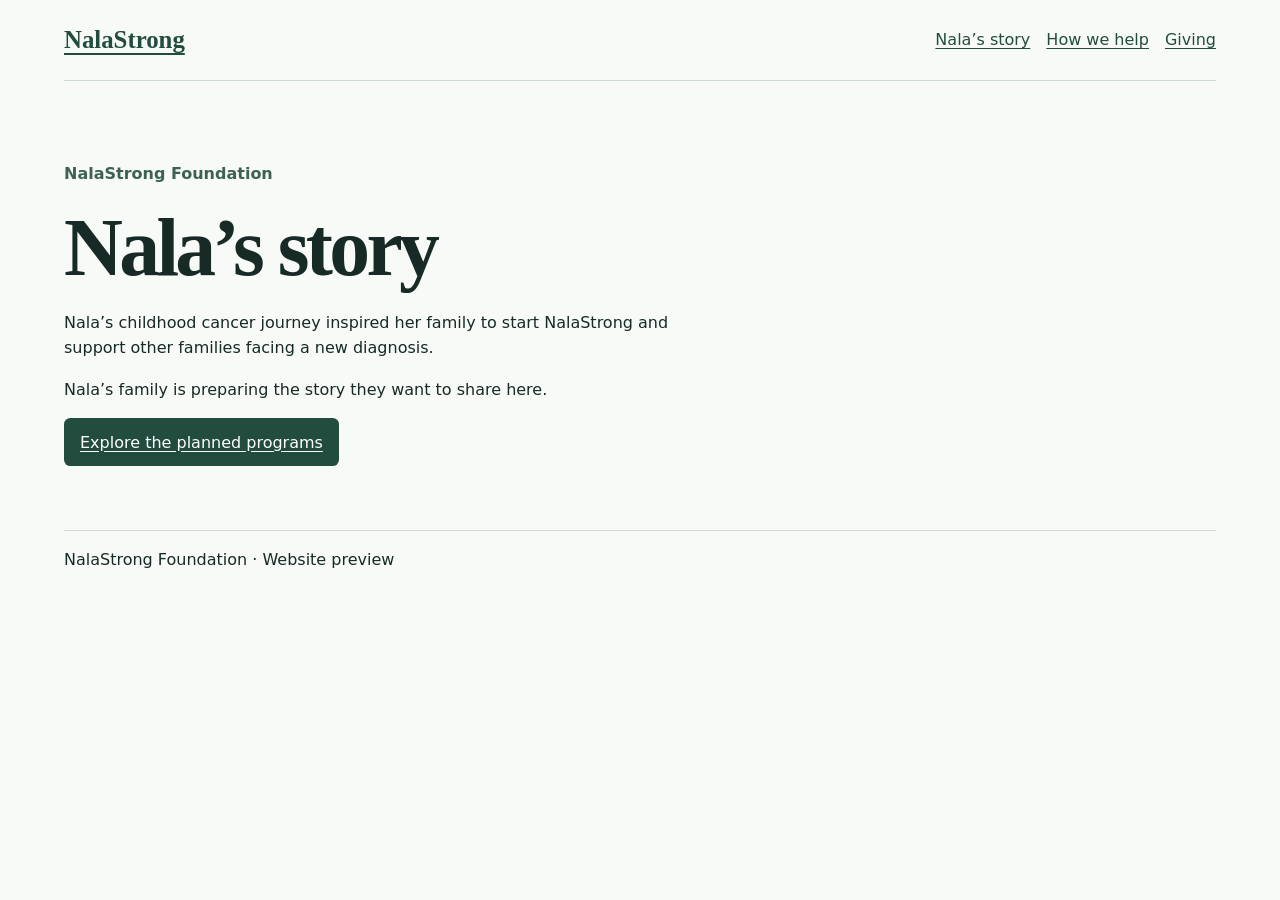
==== preview/story.html @ 6846f9ca "Initial NalaStrong website and finance portal" ====
<!doctype html>
<html lang="en">
<head>
<meta charset="utf-8">
<meta name="viewport" content="width=device-width, initial-scale=1">
<meta name="robots" content="noindex">
<title>Nala’s Story | NalaStrong Foundation</title>
<link rel="stylesheet" href="style.css">
</head>
<body>
<a class="skip" href="#main">Skip to content</a>
<header><a class="brand" href="index.html">NalaStrong</a><nav aria-label="Main navigation"><a href="story.html" aria-current="page">Nala’s story</a><a href="index.html#programs">How we help</a><a href="index.html#giving">Giving</a></nav></header>
<main id="main"><section class="story"><p class="eyebrow">NalaStrong Foundation</p><h1>Nala’s story</h1><p>Nala’s childhood cancer journey inspired her family to start NalaStrong and support other families facing a new diagnosis.</p><p>Nala’s family is preparing the story they want to share here.</p><a class="button" href="index.html#programs">Explore the planned programs</a></section></main>
<footer>NalaStrong Foundation · Website preview</footer>
</body>
</html>
---- preview/style.css ----
:root {
  color-scheme: light;
  font-family: system-ui, sans-serif;
  color: #182a25;
  background: #f7faf7;
  line-height: 1.6;
}
* { box-sizing: border-box; }
body { margin: 0; }
header, main, footer { width: min(72rem, calc(100% - 2rem)); margin-inline: auto; }
header, nav { display: flex; align-items: center; flex-wrap: wrap; gap: 1rem; }
header { justify-content: space-between; padding-block: 1.25rem; border-bottom: 1px solid #ccdcd0; }
a { color: #224d3e; text-underline-offset: .2em; }
a:focus-visible { outline: 3px solid #805026; outline-offset: 4px; }
.brand { font-family: Georgia, serif; font-size: 1.55rem; font-weight: bold; }
.skip { position: absolute; left: -100rem; }
.skip:focus { left: 1rem; top: 1rem; background: white; padding: .5rem; }
section { padding-block: clamp(2rem, 5vw, 4rem); }
.hero, .cards { display: grid; gap: 1.25rem; }
.hero { grid-template-columns: 3fr 2fr; align-items: center; }
.cards { grid-template-columns: repeat(3, 1fr); }
h1, h2, h3 { font-family: Georgia, serif; line-height: 1.12; margin: 0 0 .7rem; }
h1 { font-size: clamp(2.7rem, 6.5vw, 5.1rem); letter-spacing: -.045em; }
h2 { font-size: clamp(1.8rem, 4vw, 2.6rem); }
h3 { font-size: 1.45rem; }
p { max-width: 60ch; }
.eyebrow { font-weight: 700; color: #3d6254; }
.button { display: inline-block; background: #224d3e; color: white; padding: .7rem 1rem; border-radius: .4rem; }
.portrait { min-height: 16rem; display: grid; place-items: center; background: #dceadf; border-radius: 45% 45% .6rem .6rem; }
.portrait span { font: italic clamp(2rem, 4vw, 3rem) Georgia, serif; }
article, .giving { background: #edf3ee; border: 1px solid #ccdcd0; border-radius: .6rem; padding: 1.25rem; }
.giving { margin-bottom: 2rem; }
footer { padding-block: 1rem 2rem; border-top: 1px solid #ccdcd0; }
.story { max-width: 44rem; }
table { border-collapse: collapse; width: 100%; text-align: left; }
th, td { padding: .6rem; border-bottom: 1px solid #ccdcd0; vertical-align: top; }
.table-wrap { overflow-x: auto; }
details { margin-block: 1rem; }
summary { cursor: pointer; font-weight: 700; }
@media (max-width: 42rem) {
  .hero, .cards { grid-template-columns: 1fr; }
  .portrait { min-height: 9rem; border-radius: .6rem; }
}
form { display: flex; flex-wrap: wrap; align-items: end; gap: .8rem; margin-block: 1rem; }
label { display: grid; gap: .25rem; }
input, button { font: inherit; border: 1px solid #557467; border-radius: .35rem; padding: .45rem .65rem; }
button { color: white; background: #224d3e; cursor: pointer; }
:focus-visible { outline: 3px solid #805026; outline-offset: 3px; }
article + article { margin-top: 1rem; }
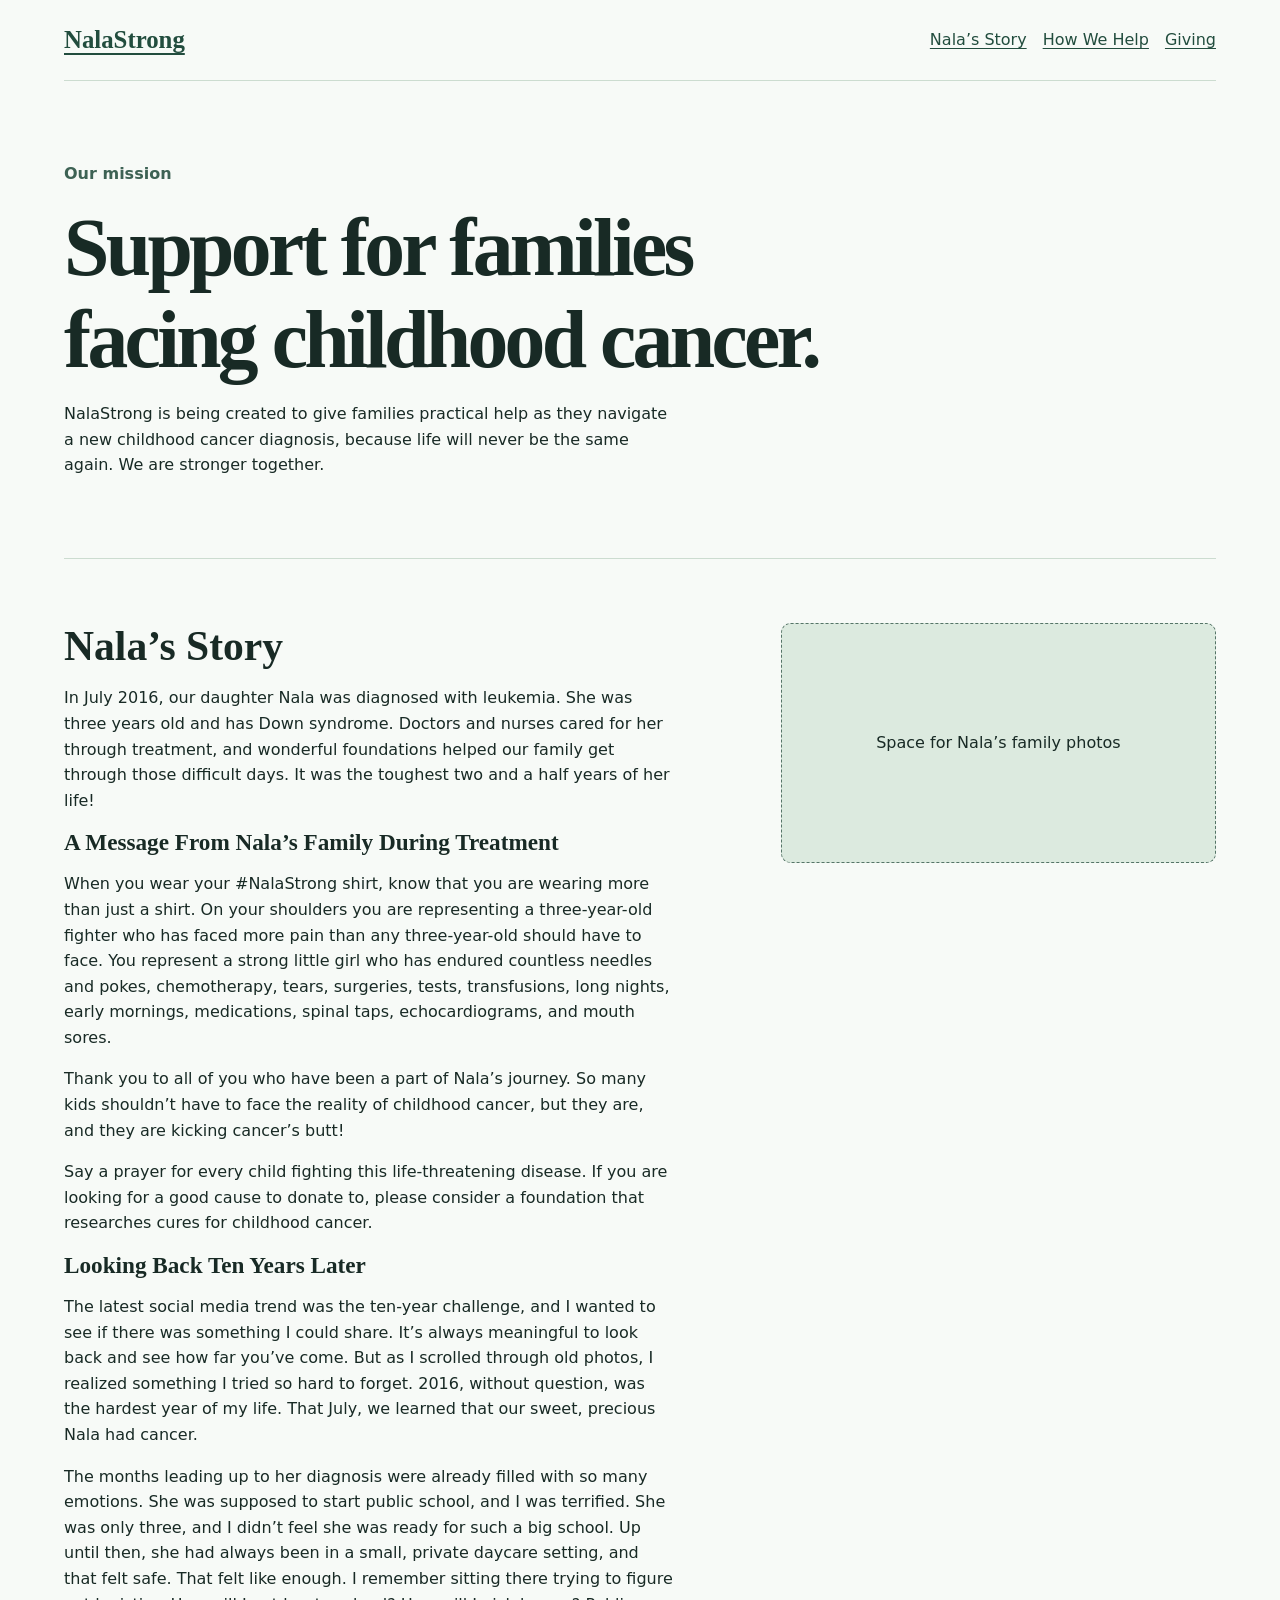
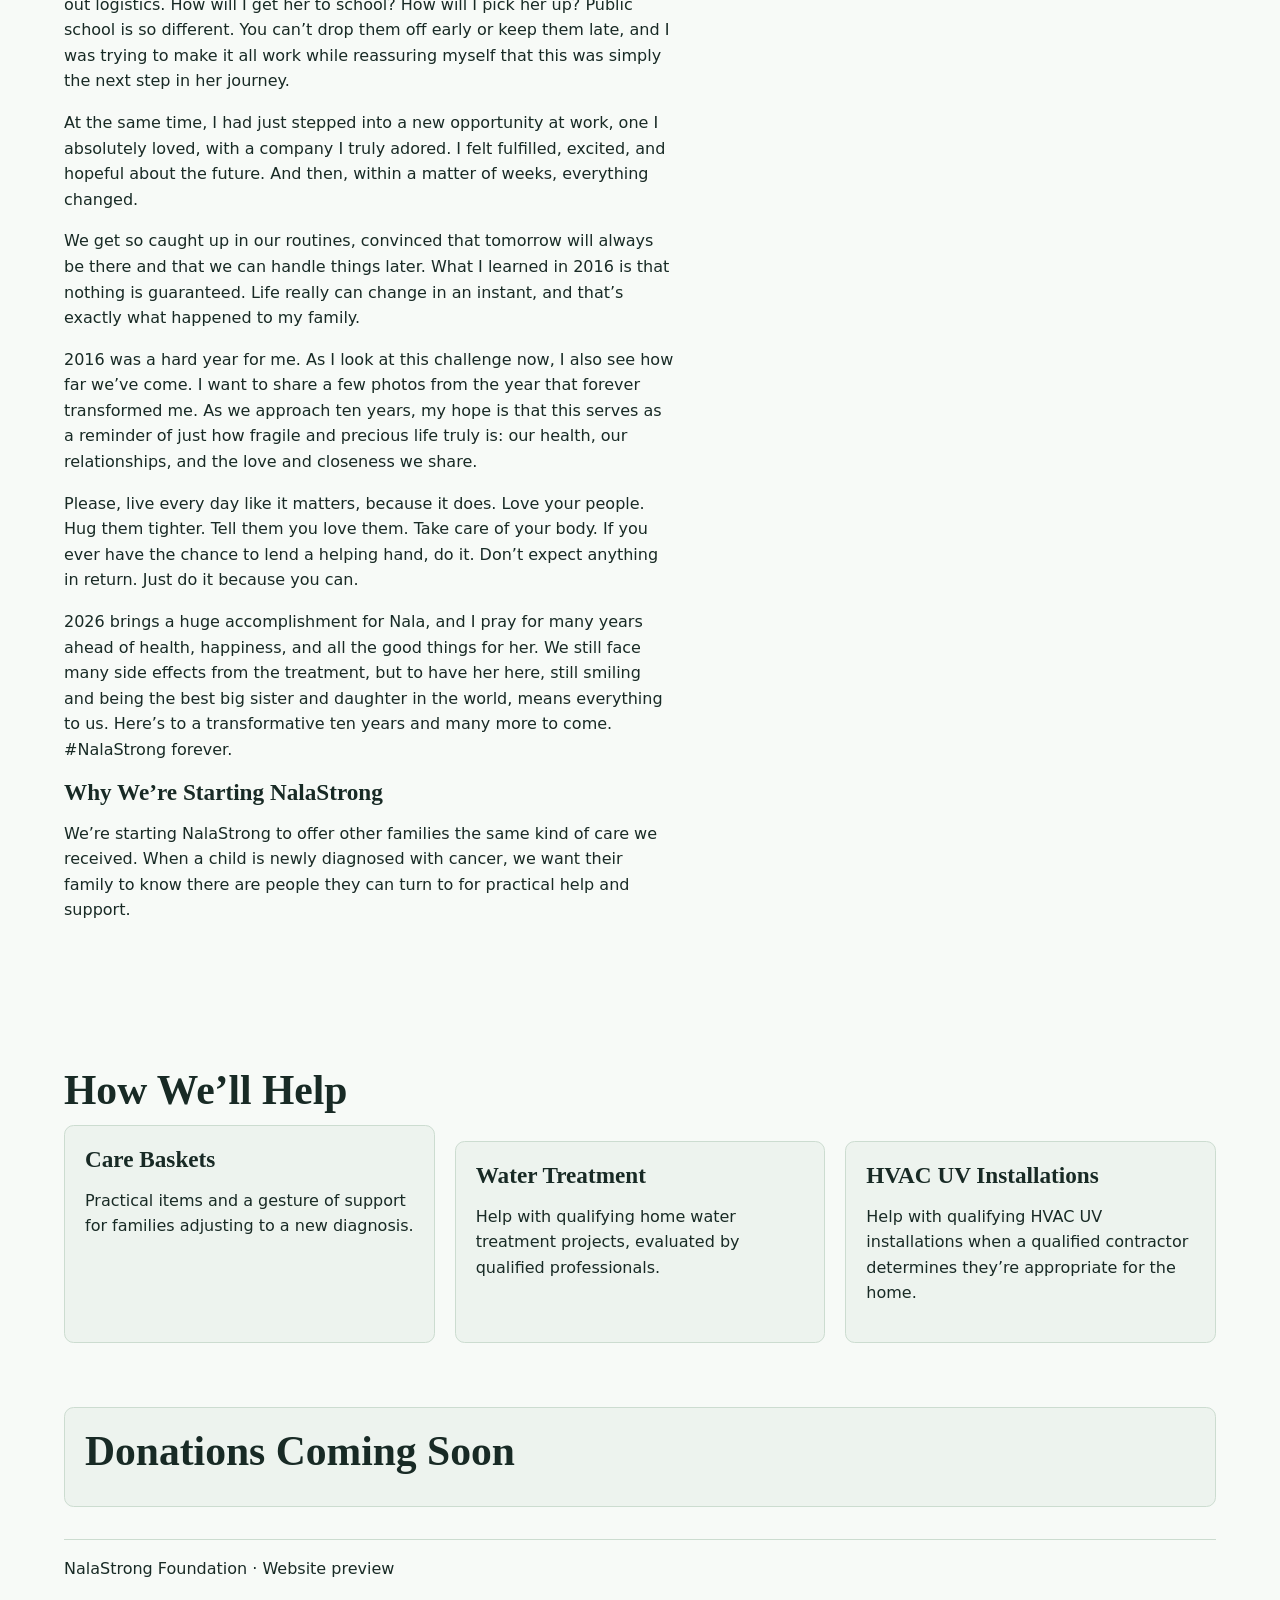
==== commit feeb8e1b: "Add security pipeline, family photo preview, and photo route tests - security.yml: gitleaks (full hi" ====
--- a/preview/story.html
+++ b/preview/story.html
@@ -4,13 +4,8 @@
 <meta charset="utf-8">
 <meta name="viewport" content="width=device-width, initial-scale=1">
 <meta name="robots" content="noindex">
+<meta http-equiv="refresh" content="0; url=index.html#story">
 <title>Nala’s Story | NalaStrong Foundation</title>
-<link rel="stylesheet" href="style.css">
 </head>
-<body>
-<a class="skip" href="#main">Skip to content</a>
-<header><a class="brand" href="index.html">NalaStrong</a><nav aria-label="Main navigation"><a href="story.html" aria-current="page">Nala’s story</a><a href="index.html#programs">How we help</a><a href="index.html#giving">Giving</a></nav></header>
-<main id="main"><section class="story"><p class="eyebrow">NalaStrong Foundation</p><h1>Nala’s story</h1><p>Nala’s childhood cancer journey inspired her family to start NalaStrong and support other families facing a new diagnosis.</p><p>Nala’s family is preparing the story they want to share here.</p><a class="button" href="index.html#programs">Explore the planned programs</a></section></main>
-<footer>NalaStrong Foundation · Website preview</footer>
-</body>
+<body><p><a href="index.html#story">Read Nala’s Story on the homepage</a></p></body>
 </html>
